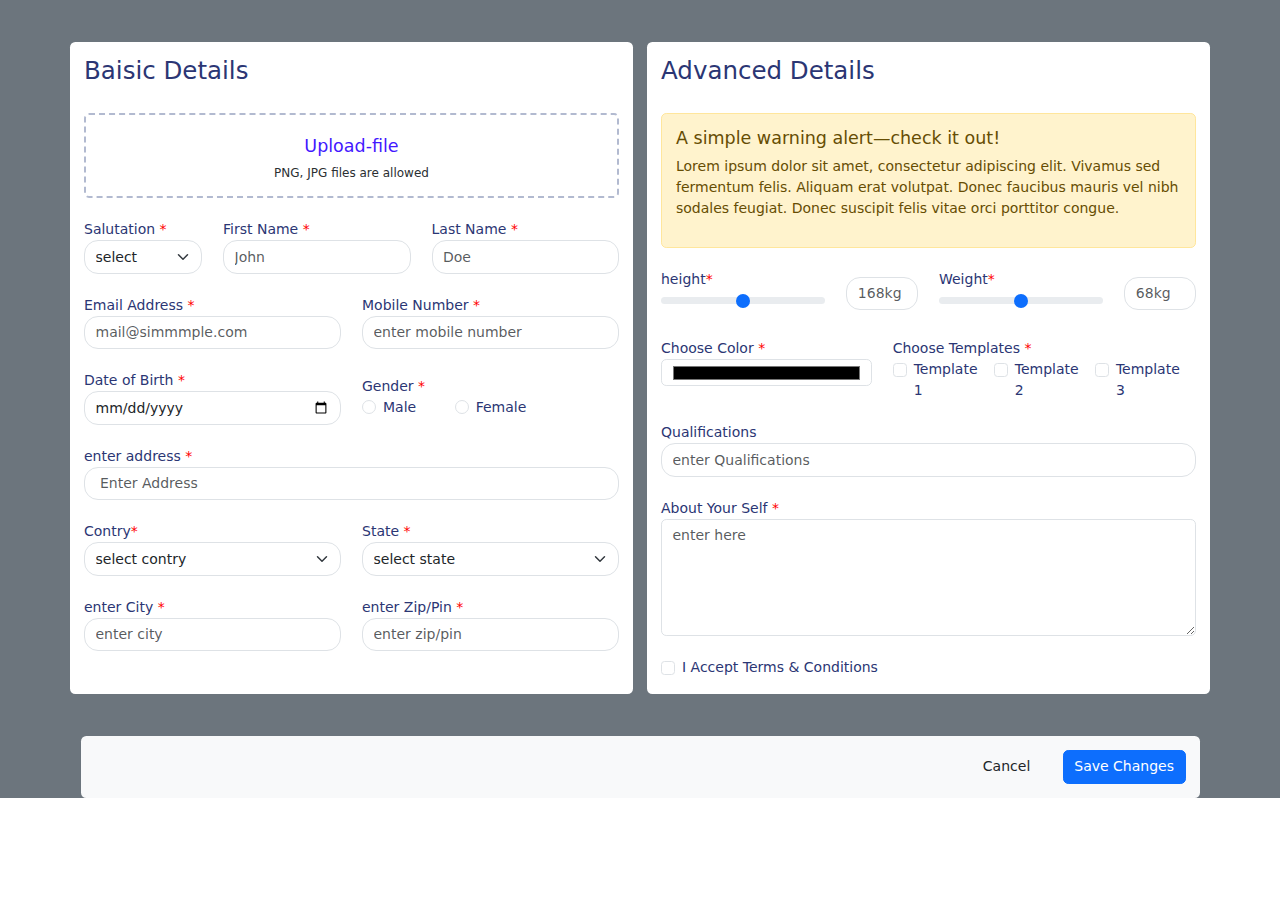
==== index.html @ d0ce9fe4 "bootstrap" ====
<!DOCTYPE html>
<html lang="en">

<head>
  <meta charset="UTF-8">
  <meta name="viewport" content="width=device-width, initial-scale=1.0">
  <link href='https://fonts.googleapis.com/css?family=Montserrat' rel='stylesheet'>
  <link rel='stylesheet' type='text/css' href='style.css'>
  <link rel='stylesheet' type='text/css' href='meadia.css'>
  <link href="https://cdn.jsdelivr.net/npm/bootstrap@5.3.3/dist/css/bootstrap.min.css" rel="stylesheet"
    integrity="sha384-QWTKZyjpPEjISv5WaRU9OFeRpok6YctnYmDr5pNlyT2bRjXh0JMhjY6hW+ALEwIH" crossorigin="anonymous">
  <link rel="stylesheet" href="https://cdnjs.cloudflare.com/ajax/libs/font-awesome/6.5.2/css/all.min.css"
    integrity="sha512-SnH5WK+bZxgPHs44uWIX+LLJAJ9/2PkPKZ5QiAj6Ta86w+fsb2TkcmfRyVX3pBnMFcV7oQPJkl9QevSCWr3W6A=="
    crossorigin="anonymous" referrerpolicy="no-referrer" />
  <title>Bootstrap</title>
</head>

<body>
  <section class="container-fluid bg-secondary">
    <div class="container">
      <div class="row breaking-form column-gap-3 ">
        <div class="col formarea d-flex flex-column row-gap-4 rounded p-3 mt-5 ">
          <h3>Baisic Details</h3>
          <label for="Upload-file" class="upload-area d-flex flex-column gap-2 p-3 text-center  ">
            <input type="file" id="Upload-file">
            <i class="fa-solid fa-upload small-text "></i>
            <h5 class="fs-5 m-0">Upload-file</h5>
            <p class="small-text text-secondary-emphasis m-0">PNG, JPG files are allowed</p>
          </label>
          <div class="row">
            <div class="col-md-3">
              <label for="inputState" class="form-item">Salutation </label>
              <select class="form-select rounded-4" aria-label="Default select example">
                <option selected>select </option>
                <option value="1">One</option>
                <option value="2">Two</option>
                <option value="3">Three</option>
              </select>
            </div>
            <div class="col-md">
              <label for="first-name" class="form-item">First Name </label>
              <input type="text" class="form-control rounded-4" placeholder="John" id="first-name">
            </div>
            <div class=" col-md">
              <label for="last-name" class="form-item">Last Name </label>
              <input type="text" class="form-control rounded-4" placeholder="Doe" id="last-name">
            </div>
          </div>
          <div class="row ">
            <div class=" col-md-6">
              <label for="e-mail" class="form-item">Email Address </label>
              <input type="text" class="form-control rounded-4" placeholder="mail@simmmple.com" id="e-mail">
            </div>
            <div class=" col-md-6">
              <label for="ph-no" class="form-item">Mobile Number </label>
              <input type="text" class="form-control rounded-4" placeholder="enter mobile number" id="ph-no">
            </div>
          </div>
          <div class="row align-items-center ">
            <div class=" col-md-6">
              <label for="e-mail" class="form-item">Date of Birth </label>
              <input type="date" class="form-control rounded-4" placeholder="select date of birth" id="e-mail">
            </div>
            <div class=" col-sm-6 ">
              <div class="row">
                <label for="ph-no" class="form-item">Gender </label>
                <div class="col-4">
                  <div class="form-check form-check-inline">
                    <input class="form-check-input" type="radio" name="gender" id="male" value="male" required>
                    <label class="form-check-label" for="male">Male</label>
                  </div>
                </div>
                <div class="col-4">
                  <div class="form-check form-check-inline">
                    <input class="form-check-input" type="radio" name="gender" id="female" value="female" required>
                    <label class="form-check-label" for="female">Female</label>
                  </div>
                </div>

              </div>
            </div>
          </div>
          <div class="row ">
            <div class=" col">
              <label for="Address" class="form-item">enter address </label>
              <input type="text" class="form-control rounded-4" placeholder=" Enter Address" id="Address">
            </div>
          </div>
          <div class="row ">
            <div class=" col-md-6">
              <label for="e-mail" class="form-item">Contry</label>
              <select class="form-select rounded-4" aria-label="Default select example">
                <option selected> select contry </option>
                <option value="1">One</option>
                <option value="2">Two</option>
                <option value="3">Three</option>
              </select>
            </div>
            <div class=" col-md-6">
              <label for="state" class="form-item"> State </label>
              <select class="form-select rounded-4" aria-label="Default select example">
                <option selected> select state </option>
                <option value="1">One</option>
                <option value="2">Two</option>
                <option value="3">Three</option>
              </select>
            </div>
          </div>
          <div class="row ">
            <div class=" col-md-6">
              <label for="e-mail" class="form-item">enter City </label>
              <input type="text" class="form-control rounded-4" placeholder="enter city" id="e-mail">
            </div>
            <div class=" col-md-6">
              <label for="ph-no" class="form-item"> enter Zip/Pin </label>
              <input type="text" class="form-control rounded-4" placeholder="enter zip/pin" id="ph-no">
            </div>
          </div>


        </div>
        <div class="col  formarea d-flex flex-column row-gap-4 rounded common-fontsize mt-5  p-3">
          <h3>Advanced Details</h3>
          <div class="alert alert-warning m-0" role="alert">
            <h5> A simple warning alert—check it out!</h5>
            <p> Lorem ipsum dolor sit amet, consectetur adipiscing elit. Vivamus sed fermentum felis. Aliquam erat
              volutpat.
              Donec faucibus mauris vel nibh sodales feugiat. Donec suscipit felis vitae orci porttitor congue.
            </p>
          </div>
          <div class="row align-items-center">
            <div class="col-sm-4">
              <label for="weight" class="form-item">height</label>
              <input type="range" class="form-range" id="weight">
            </div>
            <div class="col-sm-2">
              <input type="text" class="form-control rounded-4" placeholder="168kg" id="weight">
            </div>
            <div class="col-sm-4">
              <label for="weight" class="form-item">Weight</label>
              <input type="range" class="form-range" id="weight">
            </div>
            <div class="col-sm-2">
              <input type="text" class="form-control rounded-4" placeholder="68kg" id="weight">
            </div>
          </div>

          <div class="row">
            <div class="col-sm-5">
              <label for="color" class="form-item">Choose Color </label>
              <input type="color" class="form-control " id="color">
            </div>
            <div class="col-sm-7">
              <label for="" class="form-item">Choose Templates </label>
              <div class="row m-0 ">
                <div class="form-check form-check-inline  m-0  col">
                  <label class="form-check-label" for="inlineCheckbox1">Template 1</label>
                  <input class="form-check-input" type="checkbox" id="inlineCheckbox1" value="option1">

                </div>
                <div class="form-check form-check-inline m-0 col">
                  <input class="form-check-input" type="checkbox" id="inlineCheckbox1" value="option1">
                  <label class="form-check-label" for="inlineCheckbox1">Template 2</label>
                </div>
                <div class="form-check form-check-inline  m-0  col">
                  <input class="form-check-input" type="checkbox" id="inlineCheckbox1" value="option1">
                  <label class="form-check-label" for="inlineCheckbox1">Template 3</label>
                </div>
              </div>
            </div>
          </div>
          <div class=" col">
            <label for="ph-no" class=""> Qualifications</label>
            <input type="text" class="form-control rounded-4" placeholder="enter Qualifications" id="ph-no">
          </div>
          <div class="col ">
            <label for="ph-no" class="form-item"> About Your Self </label>
            <textarea class="form-control" rows="5" placeholder="enter here" aria-label="With textarea"></textarea>
          </div>
          <div class="form-check form-check-inline col">
            <input class="form-check-input" type="checkbox" id="inlineCheckbox1" value="option1">
            <label class="form-check-label" for="inlineCheckbox1">I Accept Terms & Conditions</label>
          </div>
        </div>

      </div>
      <div class="col bg-light mt-5 d-flex p-3 rounded gap-4 flex-row-reverse ">
        <button type="button" class="btn btn-primary btn-md">Save Changes</button>
        <button type="button" class="btn  btn-md">Cancel</button>

      </div>
    </div>
  </section>
</body>

</html>
---- style.css ----
:root {
    --gray: #E9EDF2;
    --white: #ffffff;
    --primary-text: #2B3674;
    --border: #B2BAD0;
    --blue: #4318FF;


}
*{
    font-size: 14px;
}
.small-text{
    font-size: 12px;

}
#Upload-file {
    display: none;
}

.formarea {
    background-color: var(--white);
    color: var(--primary-text)
}

.upload-area {
    border: 2px dashed var(--border);
    width: 100%;
    color: var(--blue);
    border-radius: 5px;
}

.formarea i {
    font-size: 24px;
}

label.form-item::after {
    content: "*";
    color: red;

}
/***** start media *******/
@media(max-width:992px) {
        .breaking-form{
        flex-direction: column;
    }
    

}
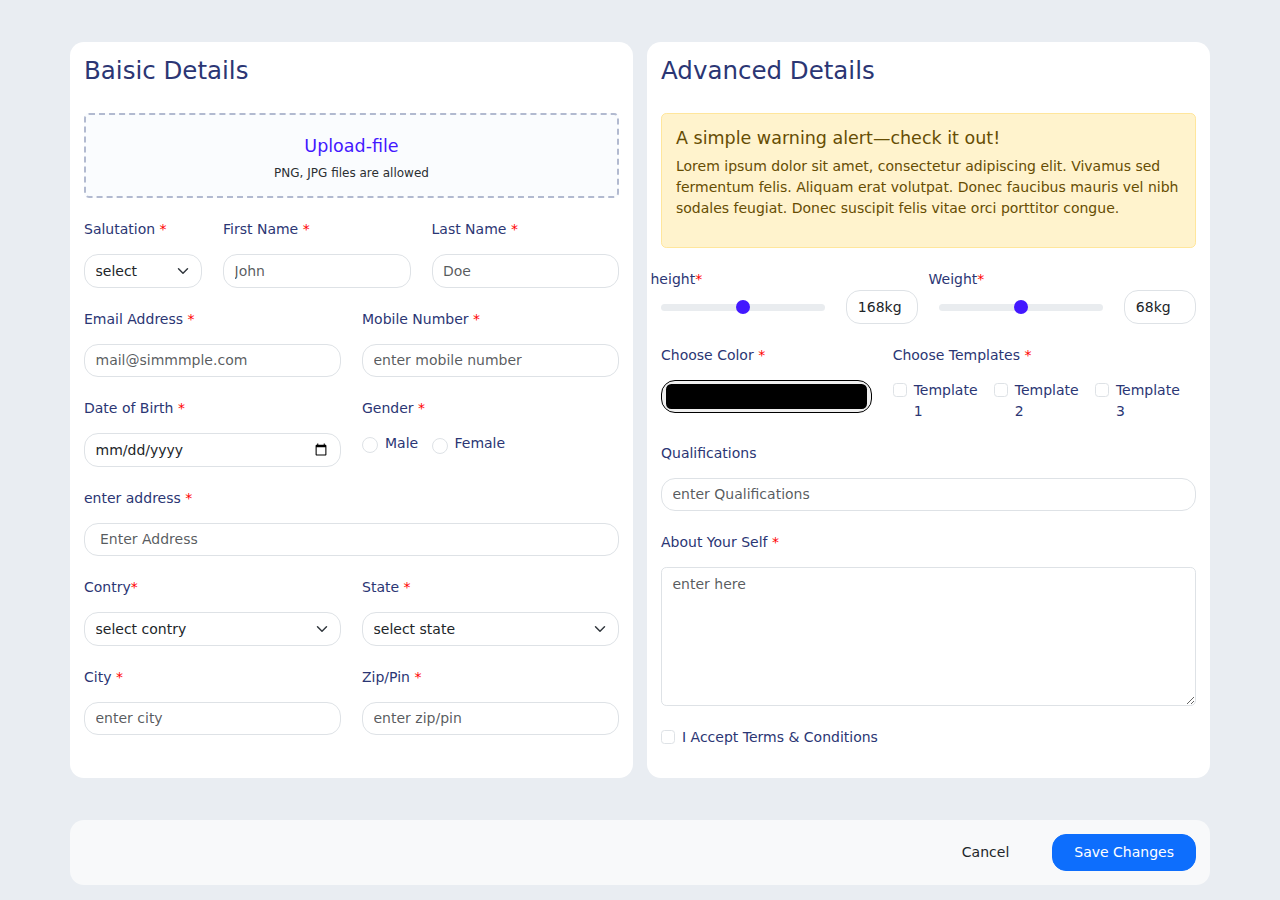
==== commit ab79a6b9: "compleate bootstrap" ====
--- a/index.html
+++ b/index.html
@@ -14,23 +14,22 @@
     crossorigin="anonymous" referrerpolicy="no-referrer" />
   <title>Bootstrap</title>
 </head>
-
 <body>
-  <section class="container-fluid bg-secondary">
+  <section class="container-fluid main-bg">
     <div class="container">
       <div class="row breaking-form column-gap-3 ">
-        <div class="col formarea d-flex flex-column row-gap-4 rounded p-3 mt-5 ">
+        <div class="col formarea d-flex flex-column row-gap-4 rounded-4 p-3 mt-5 ">
           <h3>Baisic Details</h3>
           <label for="Upload-file" class="upload-area d-flex flex-column gap-2 p-3 text-center  ">
-            <input type="file" id="Upload-file">
+            <input class="shadow-none" type="file" id="Upload-file">
             <i class="fa-solid fa-upload small-text "></i>
             <h5 class="fs-5 m-0">Upload-file</h5>
             <p class="small-text text-secondary-emphasis m-0">PNG, JPG files are allowed</p>
           </label>
-          <div class="row">
-            <div class="col-md-3">
+          <div class="row row-collaps">
+            <div class=" col-md-3">
               <label for="inputState" class="form-item">Salutation </label>
-              <select class="form-select rounded-4" aria-label="Default select example">
+              <select class="form-select border-clr rounded-4 shadow-none" aria-label="Default select example">
                 <option selected>select </option>
                 <option value="1">One</option>
                 <option value="2">Two</option>
@@ -39,57 +38,52 @@
             </div>
             <div class="col-md">
               <label for="first-name" class="form-item">First Name </label>
-              <input type="text" class="form-control rounded-4" placeholder="John" id="first-name">
+              <input type="text" class="form-control border-clr  rounded-4 shadow-none" placeholder="John" id="first-name">
             </div>
             <div class=" col-md">
               <label for="last-name" class="form-item">Last Name </label>
-              <input type="text" class="form-control rounded-4" placeholder="Doe" id="last-name">
+              <input type="text" class="form-control rounded-4 shadow-none" placeholder="Doe" id="last-name">
             </div>
           </div>
-          <div class="row ">
+          <div class="row row-collaps">
             <div class=" col-md-6">
               <label for="e-mail" class="form-item">Email Address </label>
-              <input type="text" class="form-control rounded-4" placeholder="mail@simmmple.com" id="e-mail">
+              <input type="text" class="form-control rounded-4 shadow-none" placeholder="mail@simmmple.com" id="e-mail">
             </div>
             <div class=" col-md-6">
               <label for="ph-no" class="form-item">Mobile Number </label>
-              <input type="text" class="form-control rounded-4" placeholder="enter mobile number" id="ph-no">
+              <input type="text" class="form-control rounded-4 shadow-none" placeholder="enter mobile number" id="ph-no">
             </div>
           </div>
-          <div class="row align-items-center ">
-            <div class=" col-md-6">
-              <label for="e-mail" class="form-item">Date of Birth </label>
-              <input type="date" class="form-control rounded-4" placeholder="select date of birth" id="e-mail">
+          <div class="row  gender-collaps">
+            <div class=" col-6 date-full-width">
+              <label for="e-mail" class="form-item ">Date of Birth </label>
+              <input type="date" class="form-control rounded-4 shadow-none" placeholder="select date of birth" id="e-mail">
             </div>
-            <div class=" col-sm-6 ">
-              <div class="row">
-                <label for="ph-no" class="form-item">Gender </label>
-                <div class="col-4">
-                  <div class="form-check form-check-inline">
-                    <input class="form-check-input" type="radio" name="gender" id="male" value="male" required>
-                    <label class="form-check-label" for="male">Male</label>
-                  </div>
+            <div class=" col-6 ">
+              <label for="ph-no" class="form-item pb-3">Gender </label>
+            <div class="row  align-items-center ">
+                  <div class=" col-3 gap-2 half-width d-flex text-center  ">
+                    <input class="form-check-input p-2 shadow-none" type="radio"  name="gender" id="male" value="male" required>
+                    <label class="form-check-label p-0" for="male">Male</label>
                 </div>
-                <div class="col-4">
-                  <div class="form-check form-check-inline">
-                    <input class="form-check-input" type="radio" name="gender" id="female" value="female" required>
-                    <label class="form-check-label" for="female">Female</label>
-                  </div>
-                </div>
-
+                <div class=" col-4 half-width gap-2 d-flex align-items-center ">
+                  <input class="form-check-input p-2 shadow-none" type="radio"  name="gender" id="male" value="male" required>
+                  <label class="form-check-label p-0" for="male">Female</label>
+              </div>
               </div>
             </div>
           </div>
           <div class="row ">
             <div class=" col">
               <label for="Address" class="form-item">enter address </label>
-              <input type="text" class="form-control rounded-4" placeholder=" Enter Address" id="Address">
+              <input type="text" class="form-control shadow-none rounded-4" placeholder=" Enter Address" id="Address">
             </div>
           </div>
-          <div class="row ">
+          <div class="row row-collaps">
             <div class=" col-md-6">
               <label for="e-mail" class="form-item">Contry</label>
-              <select class="form-select rounded-4" aria-label="Default select example">
+              <select class="form-select rounded-4 shadow-none" aria-label="Default select example">
                 <option selected> select contry </option>
                 <option value="1">One</option>
                 <option value="2">Two</option>
@@ -98,7 +92,7 @@
             </div>
             <div class=" col-md-6">
               <label for="state" class="form-item"> State </label>
-              <select class="form-select rounded-4" aria-label="Default select example">
+              <select class="form-select rounded-4 shadow-none" aria-label="Default select example">
                 <option selected> select state </option>
                 <option value="1">One</option>
                 <option value="2">Two</option>
@@ -106,20 +100,20 @@
               </select>
             </div>
           </div>
-          <div class="row ">
+          <div class="row row-collaps ">
             <div class=" col-md-6">
-              <label for="e-mail" class="form-item">enter City </label>
-              <input type="text" class="form-control rounded-4" placeholder="enter city" id="e-mail">
+              <label for="e-mail" class="form-item">City </label>
+              <input type="text" class="form-control rounded-4 shadow-none" placeholder="enter city" id="e-mail">
             </div>
             <div class=" col-md-6">
-              <label for="ph-no" class="form-item"> enter Zip/Pin </label>
-              <input type="text" class="form-control rounded-4" placeholder="enter zip/pin" id="ph-no">
+              <label for="ph-no" class="form-item">Zip/Pin </label>
+              <input type="text" class="form-control rounded-4 shadow-none" placeholder="enter zip/pin" id="ph-no">
             </div>
           </div>
 
 
         </div>
-        <div class="col  formarea d-flex flex-column row-gap-4 rounded common-fontsize mt-5  p-3">
+        <div class="col  formarea d-flex flex-column row-gap-4 rounded-4 common-fontsize mt-5  p-3">
           <h3>Advanced Details</h3>
           <div class="alert alert-warning m-0" role="alert">
             <h5> A simple warning alert—check it out!</h5>
@@ -129,67 +123,73 @@
             </p>
           </div>
           <div class="row align-items-center">
-            <div class="col-sm-4">
-              <label for="weight" class="form-item">height</label>
-              <input type="range" class="form-range" id="weight">
-            </div>
-            <div class="col-sm-2">
-              <input type="text" class="form-control rounded-4" placeholder="168kg" id="weight">
+            <div class="col-6">
+            <div class="row align-items-center">
+              <label for="weight" class="form-item p-0">height</label>
+            <div class="col-sm-8 d-flex align-items-center">
+              <input type="range" class="form-range shadow-none" id="weight">
             </div>
             <div class="col-sm-4">
-              <label for="weight" class="form-item">Weight</label>
-              <input type="range" class="form-range" id="weight">
-            </div>
-            <div class="col-sm-2">
-              <input type="text" class="form-control rounded-4" placeholder="68kg" id="weight">
+              <input type="text" class="form-control rounded-4 shadow-none" value="168kg" id="weight">
             </div>
           </div>
+        </div>
+        <div class="col-6">
+          <div class="row align-items-center ">
+            <label for="weight" class="form-item shadow-none p-0">Weight</label>
+            <div class="col-sm-8 d-flex align-items-center">
+              <input type="range" class="form-range shadow-none" id="weight">
+            </div>
+            <div class="col-sm-4">
+              <input type="text" class="form-control rounded-4 shadow-none" value="68kg" id="weight">
+            </div>
+          </div>
+        </div>
+          </div>
 
-          <div class="row">
-            <div class="col-sm-5">
+          <div class="row row-collaps">
+            <div class="col-sm-5 color-full-width">
               <label for="color" class="form-item">Choose Color </label>
-              <input type="color" class="form-control " id="color">
+              <input type="color" class="form-control-color  p-1 rounded-4 shadow-none " id="color">
             </div>
-            <div class="col-sm-7">
+            <div class="col-7 color-full-width ">
               <label for="" class="form-item">Choose Templates </label>
-              <div class="row m-0 ">
-                <div class="form-check form-check-inline  m-0  col">
-                  <label class="form-check-label" for="inlineCheckbox1">Template 1</label>
-                  <input class="form-check-input" type="checkbox" id="inlineCheckbox1" value="option1">
-
+              <div class="row m-0  align-items-center">
+                <div class="form-check form-check-inline m-0 col">
+                  <input class="form-check-input shadow-none p-1 " type="checkbox" id="inlineCheckbox1" value="option1">
+                  <label class="form-check-label pb-0" for="inlineCheckbox1">Template 1</label>
                 </div>
                 <div class="form-check form-check-inline m-0 col">
-                  <input class="form-check-input" type="checkbox" id="inlineCheckbox1" value="option1">
-                  <label class="form-check-label" for="inlineCheckbox1">Template 2</label>
+                  <input class="form-check-input shadow-none p-1 " type="checkbox" id="inlineCheckbox1" value="option1">
+                  <label class="form-check-label pb-0" for="inlineCheckbox1">Template 2</label>
                 </div>
-                <div class="form-check form-check-inline  m-0  col">
-                  <input class="form-check-input" type="checkbox" id="inlineCheckbox1" value="option1">
-                  <label class="form-check-label" for="inlineCheckbox1">Template 3</label>
+                <div class="form-check form-check-inline m-0 col">
+                  <input class="form-check-input shadow-none p-1 " type="checkbox" id="inlineCheckbox1" value="option1">
+                  <label class="form-check-label pb-0" for="inlineCheckbox1">Template 3</label>
                 </div>
               </div>
             </div>
           </div>
           <div class=" col">
             <label for="ph-no" class=""> Qualifications</label>
-            <input type="text" class="form-control rounded-4" placeholder="enter Qualifications" id="ph-no">
+            <input type="text" class="form-control rounded-4 shadow-none" placeholder="enter Qualifications" id="ph-no">
           </div>
           <div class="col ">
             <label for="ph-no" class="form-item"> About Your Self </label>
-            <textarea class="form-control" rows="5" placeholder="enter here" aria-label="With textarea"></textarea>
+            <textarea class="form-control shadow-none" rows="6" placeholder="enter here" aria-label="With textarea"></textarea>
           </div>
           <div class="form-check form-check-inline col">
-            <input class="form-check-input" type="checkbox" id="inlineCheckbox1" value="option1">
-            <label class="form-check-label" for="inlineCheckbox1">I Accept Terms & Conditions</label>
-          </div>
+            <input class="form-check-input shadow-none p-0" type="checkbox" id="inlineCheckbox1" value="option1">
+            <label class="form-check-label " for="inlineCheckbox1">I Accept Terms & Conditions</label>
+          </div>             
+
         </div>
-
+         <div class="  bg-light mt-5 d-flex p-3 rounded-4 gap-4 flex-row-reverse ">
+        <button type="button" class="btn btn-primary  px-4 py-2 rounded-4 btn-md">Save Changes</button>
+        <button type="button" class="btn  btn-md  px-4 py-2 rounded-4">Cancel</button>
       </div>
-      <div class="col bg-light mt-5 d-flex p-3 rounded gap-4 flex-row-reverse ">
-        <button type="button" class="btn btn-primary btn-md">Save Changes</button>
-        <button type="button" class="btn  btn-md">Cancel</button>
-
+      
       </div>
-    </div>
   </section>
 </body>
 
--- a/style.css
+++ b/style.css
@@ -3,17 +3,53 @@
     --white: #ffffff;
     --primary-text: #2B3674;
     --border: #B2BAD0;
-    --blue: #4318FF;
+    --prm-clr: #4318FF;
+}
 
-
-}
-*{
+* {
     font-size: 14px;
 }
-.small-text{
+
+body {
+    background-color: var(--gray) !important;
+}
+
+.small-text {
     font-size: 12px;
 
 }
+
+input[type=range]::-webkit-slider-thumb {
+    -webkit-appearance: none;
+    appearance: none;
+    background: var(--prm-clr);
+    cursor: pointer;
+}
+
+label {
+    padding-bottom: 1rem !important;
+}
+
+.form-control-color {
+    width: 100% !important;
+}
+
+.main-bg {
+    background-color: var(--gray);
+}
+
+input:focus {
+    border-color: var(--prm-clr) !important;
+}
+
+select:focus {
+    border-color: var(--prm-clr) !important;
+}
+
+textarea:focus {
+    border-color: var(--prm-clr) !important;
+}
+
 #Upload-file {
     display: none;
 }
@@ -23,11 +59,19 @@
     color: var(--primary-text)
 }
 
+.radio-clr {
+    border-color: var(--prm-clr) !important;
+    color: var(--prm-clr) !important;
+}
+
+
 .upload-area {
     border: 2px dashed var(--border);
     width: 100%;
-    color: var(--blue);
+    color: var(--prm-clr);
     border-radius: 5px;
+    background-color: #FAFCFE;
+
 }
 
 .formarea i {
@@ -39,11 +83,48 @@
     color: red;
 
 }
+
 /***** start media *******/
 @media(max-width:992px) {
-        .breaking-form{
+    .breaking-form {
         flex-direction: column;
     }
-    
+}
 
+@media(max-width:767px) {
+    .row-collaps {
+        display: flex !important;
+        flex-direction: column !important;
+        gap: 1.5rem !important;
+    }
+
+    .color-full-width {
+        width: 100% !important;
+
+    }
+}
+
+@media(max-width:500px) {
+    .formarea {
+        padding: 1.5rem !important;
+    }
+
+    .gender-collaps {
+        display: flex !important;
+        flex-direction: column !important;
+        gap: 1.5rem !important;
+    }
+
+    .date-full-width {
+        width: 100% !important;
+    }
+
+    .half-width {
+        width: 50% !important;
+    }
+
+    .container,
+    .container-fluid {
+        padding: 0px !important;
+    }
 }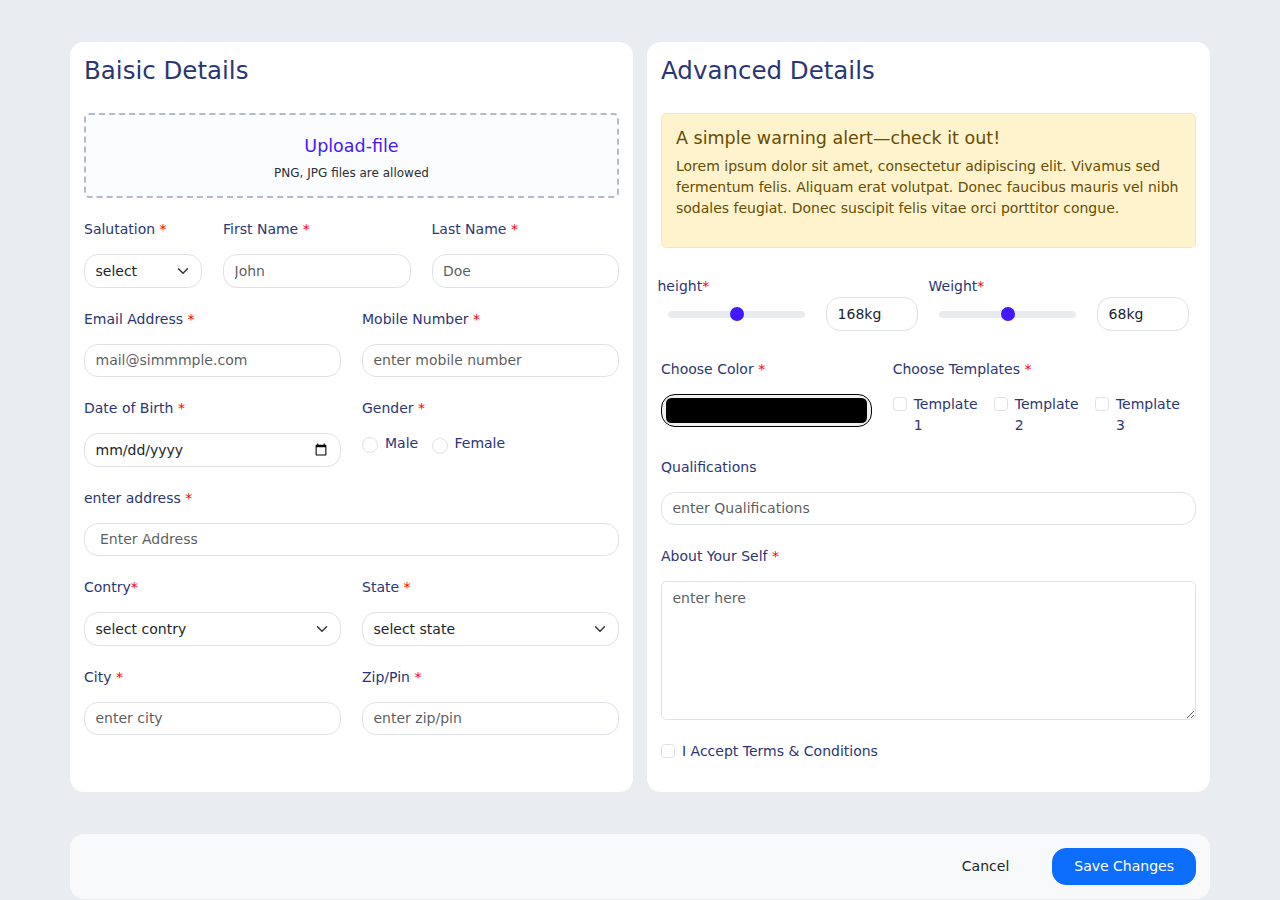
==== commit ff43da65: "compleate bootstrap" ====
--- a/index.html
+++ b/index.html
@@ -56,7 +56,7 @@
             </div>
           </div>
           <div class="row  gender-collaps">
-            <div class=" col-6 date-full-width">
+            <div class=" col-6 full-width">
               <label for="e-mail" class="form-item ">Date of Birth </label>
               <input type="date" class="form-control rounded-4 shadow-none" placeholder="select date of birth" id="e-mail">
             </div>
@@ -122,25 +122,25 @@
               Donec faucibus mauris vel nibh sodales feugiat. Donec suscipit felis vitae orci porttitor congue.
             </p>
           </div>
-          <div class="row align-items-center">
-            <div class="col-6">
+          <div class="row  gender-collaps p-2">
+            <div class="col-6 full-width">
             <div class="row align-items-center">
               <label for="weight" class="form-item p-0">height</label>
-            <div class="col-sm-8 d-flex align-items-center">
+            <div class="col-7 d-flex  align-items-center">
               <input type="range" class="form-range shadow-none" id="weight">
             </div>
-            <div class="col-sm-4">
+            <div class="col-5">
               <input type="text" class="form-control rounded-4 shadow-none" value="168kg" id="weight">
             </div>
           </div>
         </div>
-        <div class="col-6">
+        <div class="col-6 full-width">
           <div class="row align-items-center ">
             <label for="weight" class="form-item shadow-none p-0">Weight</label>
-            <div class="col-sm-8 d-flex align-items-center">
+            <div class="col-7 d-flex align-items-center">
               <input type="range" class="form-range shadow-none" id="weight">
             </div>
-            <div class="col-sm-4">
+            <div class="col-5">
               <input type="text" class="form-control rounded-4 shadow-none" value="68kg" id="weight">
             </div>
           </div>
--- a/style.css
+++ b/style.css
@@ -105,8 +105,8 @@
 }
 
 @media(max-width:500px) {
-    .formarea {
-        padding: 1.5rem !important;
+    .breaking-form{
+        padding-left: .75rem !important;
     }
 
     .gender-collaps {
@@ -115,7 +115,7 @@
         gap: 1.5rem !important;
     }
 
-    .date-full-width {
+    .full-width {
         width: 100% !important;
     }
 
@@ -123,8 +123,7 @@
         width: 50% !important;
     }
 
-    .container,
-    .container-fluid {
+    .container,.container-fluid {
         padding: 0px !important;
     }
 }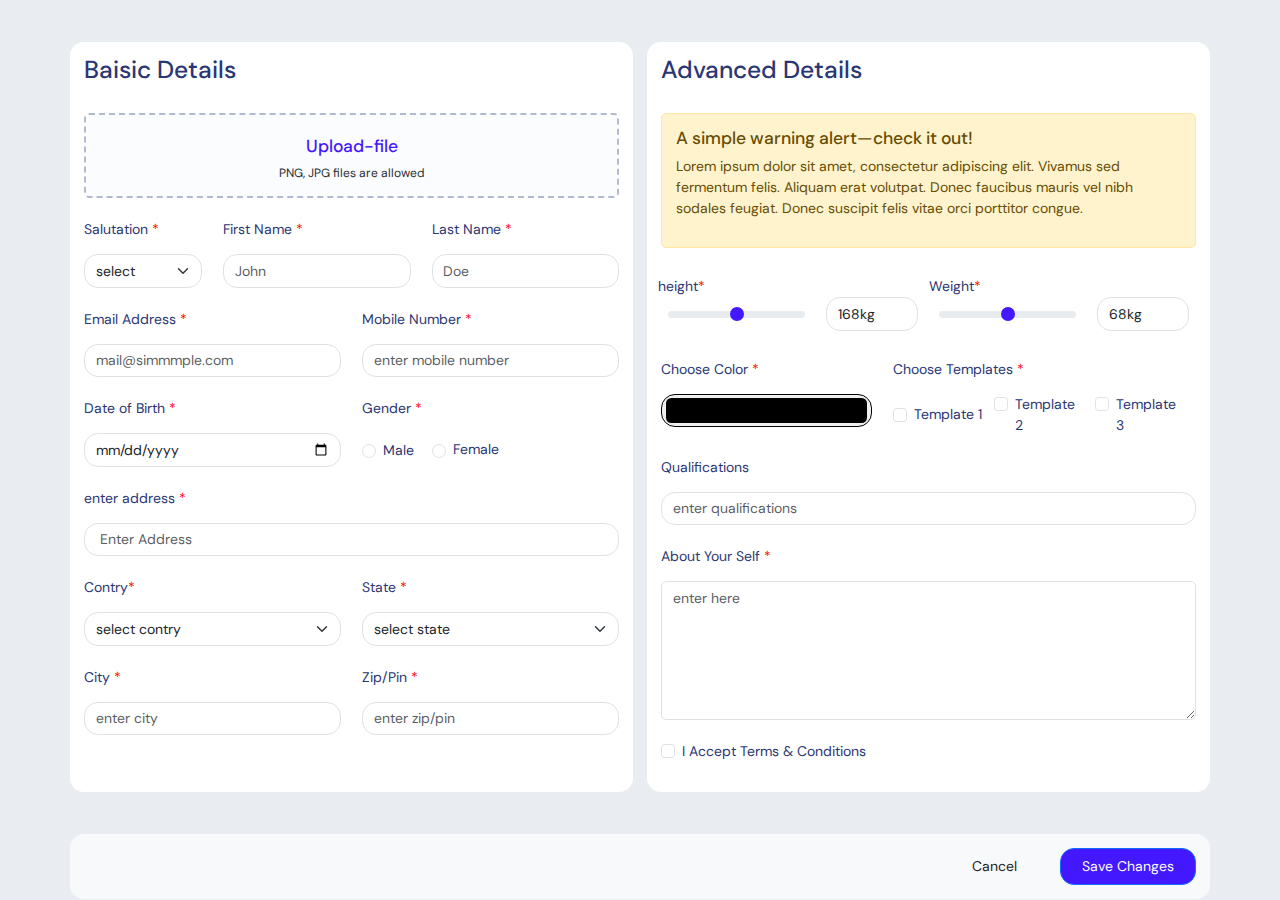
==== commit 7f09438b: "compleate bootstrap" ====
--- a/index.html
+++ b/index.html
@@ -6,12 +6,14 @@
   <meta name="viewport" content="width=device-width, initial-scale=1.0">
   <link href='https://fonts.googleapis.com/css?family=Montserrat' rel='stylesheet'>
   <link rel='stylesheet' type='text/css' href='style.css'>
-  <link rel='stylesheet' type='text/css' href='meadia.css'>
   <link href="https://cdn.jsdelivr.net/npm/bootstrap@5.3.3/dist/css/bootstrap.min.css" rel="stylesheet"
     integrity="sha384-QWTKZyjpPEjISv5WaRU9OFeRpok6YctnYmDr5pNlyT2bRjXh0JMhjY6hW+ALEwIH" crossorigin="anonymous">
   <link rel="stylesheet" href="https://cdnjs.cloudflare.com/ajax/libs/font-awesome/6.5.2/css/all.min.css"
     integrity="sha512-SnH5WK+bZxgPHs44uWIX+LLJAJ9/2PkPKZ5QiAj6Ta86w+fsb2TkcmfRyVX3pBnMFcV7oQPJkl9QevSCWr3W6A=="
     crossorigin="anonymous" referrerpolicy="no-referrer" />
+    <link rel="preconnect" href="https://fonts.googleapis.com">
+<link rel="preconnect" href="https://fonts.gstatic.com" crossorigin>
+<link href="https://fonts.googleapis.com/css2?family=DM+Sans:ital,opsz,wght@0,9..40,100..1000;1,9..40,100..1000&display=swap" rel="stylesheet">
   <title>Bootstrap</title>
 </head>
 <body>
@@ -61,14 +63,14 @@
               <input type="date" class="form-control rounded-4 shadow-none" placeholder="select date of birth" id="e-mail">
             </div>
             <div class=" col-6 ">
-              <label for="ph-no" class="form-item pb-3">Gender </label>
-            <div class="row  align-items-center ">
-                  <div class=" col-3 gap-2 half-width d-flex text-center  ">
-                    <input class="form-check-input p-2 shadow-none" type="radio"  name="gender" id="male" value="male" required>
+              <label for="ph-no" class="form-item ">Gender </label>
+            <div class="row  align-items-center pt-1 ">
+                  <div class=" col-3 gap-2 half-width mt-1 d-flex text-center  ">
+                    <input class="form-check-input shadow-none" type="radio"  name="gender" id="male" value="male" required>
                     <label class="form-check-label p-0" for="male">Male</label>
                 </div>
                 <div class=" col-4 half-width gap-2 d-flex align-items-center ">
-                  <input class="form-check-input p-2 shadow-none" type="radio"  name="gender" id="male" value="male" required>
+                  <input class="form-check-input shadow-none" type="radio"  name="gender" id="male" value="male" required>
                   <label class="form-check-label p-0" for="male">Female</label>
               </div>
               </div>
@@ -123,7 +125,7 @@
             </p>
           </div>
           <div class="row  gender-collaps p-2">
-            <div class="col-6 full-width">
+            <div class="col-6">
             <div class="row align-items-center">
               <label for="weight" class="form-item p-0">height</label>
             <div class="col-7 d-flex  align-items-center">
@@ -134,7 +136,7 @@
             </div>
           </div>
         </div>
-        <div class="col-6 full-width">
+        <div class="col-6">
           <div class="row align-items-center ">
             <label for="weight" class="form-item shadow-none p-0">Weight</label>
             <div class="col-7 d-flex align-items-center">
@@ -172,7 +174,7 @@
           </div>
           <div class=" col">
             <label for="ph-no" class=""> Qualifications</label>
-            <input type="text" class="form-control rounded-4 shadow-none" placeholder="enter Qualifications" id="ph-no">
+            <input type="text" class="form-control rounded-4 shadow-none" placeholder="enter qualifications" id="ph-no">
           </div>
           <div class="col ">
             <label for="ph-no" class="form-item"> About Your Self </label>
--- a/style.css
+++ b/style.css
@@ -1,3 +1,4 @@
+
 :root {
     --gray: #E9EDF2;
     --white: #ffffff;
@@ -8,6 +9,8 @@
 
 * {
     font-size: 14px;
+    font-family: 'DM Sans', sans-serif;
+
 }
 
 body {
@@ -64,7 +67,6 @@
     color: var(--prm-clr) !important;
 }
 
-
 .upload-area {
     border: 2px dashed var(--border);
     width: 100%;
@@ -82,6 +84,19 @@
     content: "*";
     color: red;
 
+}
+
+input[type=checkbox]:checked {
+    background-color: var(--prm-clr) !important;
+}
+
+input[type=radio]:checked {
+    background-color: var(--prm-clr) !important;
+    border: var(--prm-clr);
+}
+
+.btn-primary {
+    background-color: var(--prm-clr) !important;
 }
 
 /***** start media *******/
@@ -105,7 +120,7 @@
 }
 
 @media(max-width:500px) {
-    .breaking-form{
+    .breaking-form {
         padding-left: .75rem !important;
     }
 
@@ -123,7 +138,8 @@
         width: 50% !important;
     }
 
-    .container,.container-fluid {
+    .container,
+    .container-fluid {
         padding: 0px !important;
     }
 }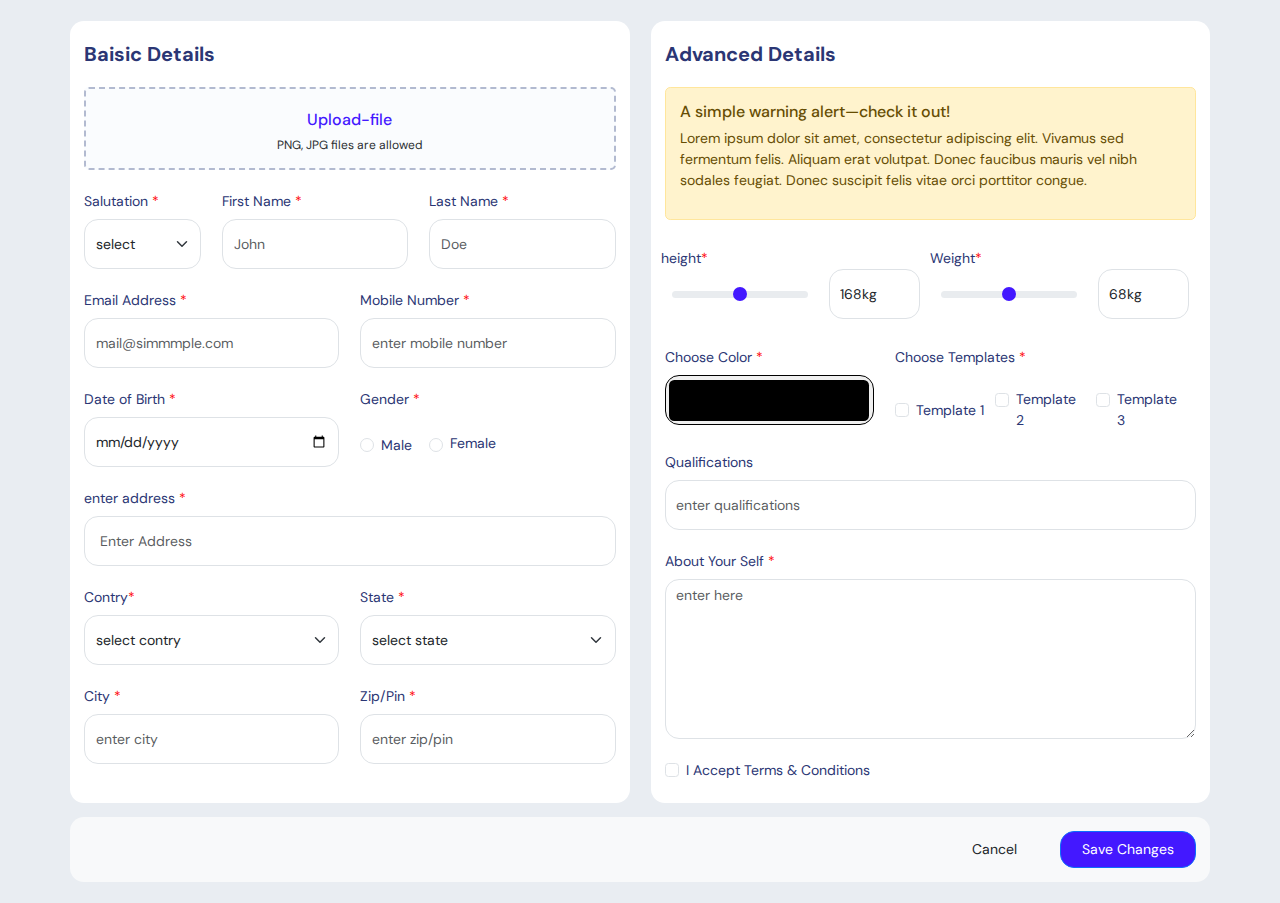
==== commit dd5da3e5: "compleate bootstrap" ====
--- a/index.html
+++ b/index.html
@@ -19,13 +19,13 @@
 <body>
   <section class="container-fluid main-bg">
     <div class="container">
-      <div class="row breaking-form column-gap-3 ">
-        <div class="col formarea d-flex flex-column row-gap-4 rounded-4 p-3 mt-5 ">
-          <h3>Baisic Details</h3>
+      <div class="row breaking-form column-gap-4 my-4">
+        <div class="col formarea d-flex flex-column row-gap-4 rounded-4 p-3 ">
+          <h3 class="mb-0 mt-2">Baisic Details</h3>
           <label for="Upload-file" class="upload-area d-flex flex-column gap-2 p-3 text-center  ">
             <input class="shadow-none" type="file" id="Upload-file">
-            <i class="fa-solid fa-upload small-text "></i>
-            <h5 class="fs-5 m-0">Upload-file</h5>
+            <i class="fa-solid fa-upload "></i>
+            <h5 class="m-0">Upload-file</h5>
             <p class="small-text text-secondary-emphasis m-0">PNG, JPG files are allowed</p>
           </label>
           <div class="row row-collaps">
@@ -64,14 +64,14 @@
             </div>
             <div class=" col-6 ">
               <label for="ph-no" class="form-item ">Gender </label>
-            <div class="row  align-items-center pt-1 ">
+            <div class="row  align-items-center pt-3 ">
                   <div class=" col-3 gap-2 half-width mt-1 d-flex text-center  ">
-                    <input class="form-check-input shadow-none" type="radio"  name="gender" id="male" value="male" required>
+                    <input class="form-check-input shadow-none " type="radio"  name="gender" id="male" value="male" required>
                     <label class="form-check-label p-0" for="male">Male</label>
                 </div>
                 <div class=" col-4 half-width gap-2 d-flex align-items-center ">
-                  <input class="form-check-input shadow-none" type="radio"  name="gender" id="male" value="male" required>
-                  <label class="form-check-label p-0" for="male">Female</label>
+                  <input class="form-check-input shadow-none " type="radio"  name="gender" id="female" value="male" required>
+                  <label class="form-check-label p-0" for="female">Female</label>
               </div>
               </div>
             </div>
@@ -115,8 +115,8 @@
 
 
         </div>
-        <div class="col  formarea d-flex flex-column row-gap-4 rounded-4 common-fontsize mt-5  p-3">
-          <h3>Advanced Details</h3>
+        <div class="col  formarea d-flex flex-column row-gap-4 rounded-4 common-fontsize p-3">
+          <h3 class="mb-0 mt-2">Advanced Details</h3>
           <div class="alert alert-warning m-0" role="alert">
             <h5> A simple warning alert—check it out!</h5>
             <p> Lorem ipsum dolor sit amet, consectetur adipiscing elit. Vivamus sed fermentum felis. Aliquam erat
@@ -125,18 +125,18 @@
             </p>
           </div>
           <div class="row  gender-collaps p-2">
-            <div class="col-6">
+            <div class="col-6 full-width">
             <div class="row align-items-center">
               <label for="weight" class="form-item p-0">height</label>
             <div class="col-7 d-flex  align-items-center">
               <input type="range" class="form-range shadow-none" id="weight">
             </div>
             <div class="col-5">
-              <input type="text" class="form-control rounded-4 shadow-none" value="168kg" id="weight">
+              <input type="text"  class="form-control rounded-4 shadow-none" value="168kg" id="weight">
             </div>
           </div>
         </div>
-        <div class="col-6">
+        <div class="col-6 full-width">
           <div class="row align-items-center ">
             <label for="weight" class="form-item shadow-none p-0">Weight</label>
             <div class="col-7 d-flex align-items-center">
@@ -156,21 +156,21 @@
             </div>
             <div class="col-7 color-full-width ">
               <label for="" class="form-item">Choose Templates </label>
-              <div class="row m-0  align-items-center">
+              <div class="row m-0  align-items-center pt-3">
                 <div class="form-check form-check-inline m-0 col">
-                  <input class="form-check-input shadow-none p-1 " type="checkbox" id="inlineCheckbox1" value="option1">
-                  <label class="form-check-label pb-0" for="inlineCheckbox1">Template 1</label>
+                  <input class="form-check-input shadow-none p-1  " type="checkbox" id="Template-1" value="option1">
+                  <label class="form-check-label pb-0" for="Template-1">Template 1</label>
                 </div>
                 <div class="form-check form-check-inline m-0 col">
-                  <input class="form-check-input shadow-none p-1 " type="checkbox" id="inlineCheckbox1" value="option1">
-                  <label class="form-check-label pb-0" for="inlineCheckbox1">Template 2</label>
+                  <input class="form-check-input shadow-none p-1 " type="checkbox" id="Template-2" value="option1">
+                  <label class="form-check-label pb-0" for="Template-2">Template 2</label>
                 </div>
                 <div class="form-check form-check-inline m-0 col">
-                  <input class="form-check-input shadow-none p-1 " type="checkbox" id="inlineCheckbox1" value="option1">
-                  <label class="form-check-label pb-0" for="inlineCheckbox1">Template 3</label>
+                  <input class="form-check-input shadow-none p-1 " type="checkbox" id="Template-3" value="option1">
+                  <label class="form-check-label pb-0" for="Template-3">Template 3</label>
                 </div>
               </div>
-            </div>
+            </div> 
           </div>
           <div class=" col">
             <label for="ph-no" class=""> Qualifications</label>
@@ -178,7 +178,7 @@
           </div>
           <div class="col ">
             <label for="ph-no" class="form-item"> About Your Self </label>
-            <textarea class="form-control shadow-none" rows="6" placeholder="enter here" aria-label="With textarea"></textarea>
+            <textarea class="form-control shadow-none rounded-4" rows="7" placeholder="enter here" aria-label="With textarea"></textarea>
           </div>
           <div class="form-check form-check-inline col">
             <input class="form-check-input shadow-none p-0" type="checkbox" id="inlineCheckbox1" value="option1">
@@ -186,9 +186,9 @@
           </div>             
 
         </div>
-         <div class="  bg-light mt-5 d-flex p-3 rounded-4 gap-4 flex-row-reverse ">
+         <div class="bg-light bottom d-flex p-3 rounded-4 gap-4 flex-row-reverse ">
         <button type="button" class="btn btn-primary  px-4 py-2 rounded-4 btn-md">Save Changes</button>
-        <button type="button" class="btn  btn-md  px-4 py-2 rounded-4">Cancel</button>
+        <button type="button" class="btn btn-md  px-4 py-2 rounded-4">Cancel</button>
       </div>
       
       </div>
--- a/style.css
+++ b/style.css
@@ -8,7 +8,7 @@
 }
 
 * {
-    font-size: 14px;
+    font-size: 14px!important;
     font-family: 'DM Sans', sans-serif;
 
 }
@@ -16,10 +16,19 @@
 body {
     background-color: var(--gray) !important;
 }
+h5{
+font-size: 16px!important;
+}
+h3{
+    font-size: 20px!important;
+    font-weight: 700 !important;
 
+}
 .small-text {
-    font-size: 12px;
-
+    font-size: 12px!important;
+}
+i{
+    font-size:24px !important;
 }
 
 input[type=range]::-webkit-slider-thumb {
@@ -30,7 +39,7 @@
 }
 
 label {
-    padding-bottom: 1rem !important;
+    padding-bottom: .5rem !important;
 }
 
 .form-control-color {
@@ -44,11 +53,24 @@
 input:focus {
     border-color: var(--prm-clr) !important;
 }
+input{
+    font-size: 14px !important;
+    height: 50px !important;
+}
+input[type=checkbox],input[type=radio]{
+    height: 1rem !important;
 
+}
+select{
+    font-size: 14px !important;
+    height: 50px !important;
+}
 select:focus {
     border-color: var(--prm-clr) !important;
 }
-
+.weight{
+    font-weight: 700px !important;
+}
 textarea:focus {
     border-color: var(--prm-clr) !important;
 }
@@ -98,11 +120,17 @@
 .btn-primary {
     background-color: var(--prm-clr) !important;
 }
-
+.bottom {
+    margin-top: 1rem!important;
+}
 /***** start media *******/
 @media(max-width:992px) {
     .breaking-form {
         flex-direction: column;
+        gap:1rem !important;
+    }
+    .bottom{
+        margin: 0px !important;
     }
 }
 
@@ -121,7 +149,7 @@
 
 @media(max-width:500px) {
     .breaking-form {
-        padding-left: .75rem !important;
+        padding-left: .5rem !important;
     }
 
     .gender-collaps {
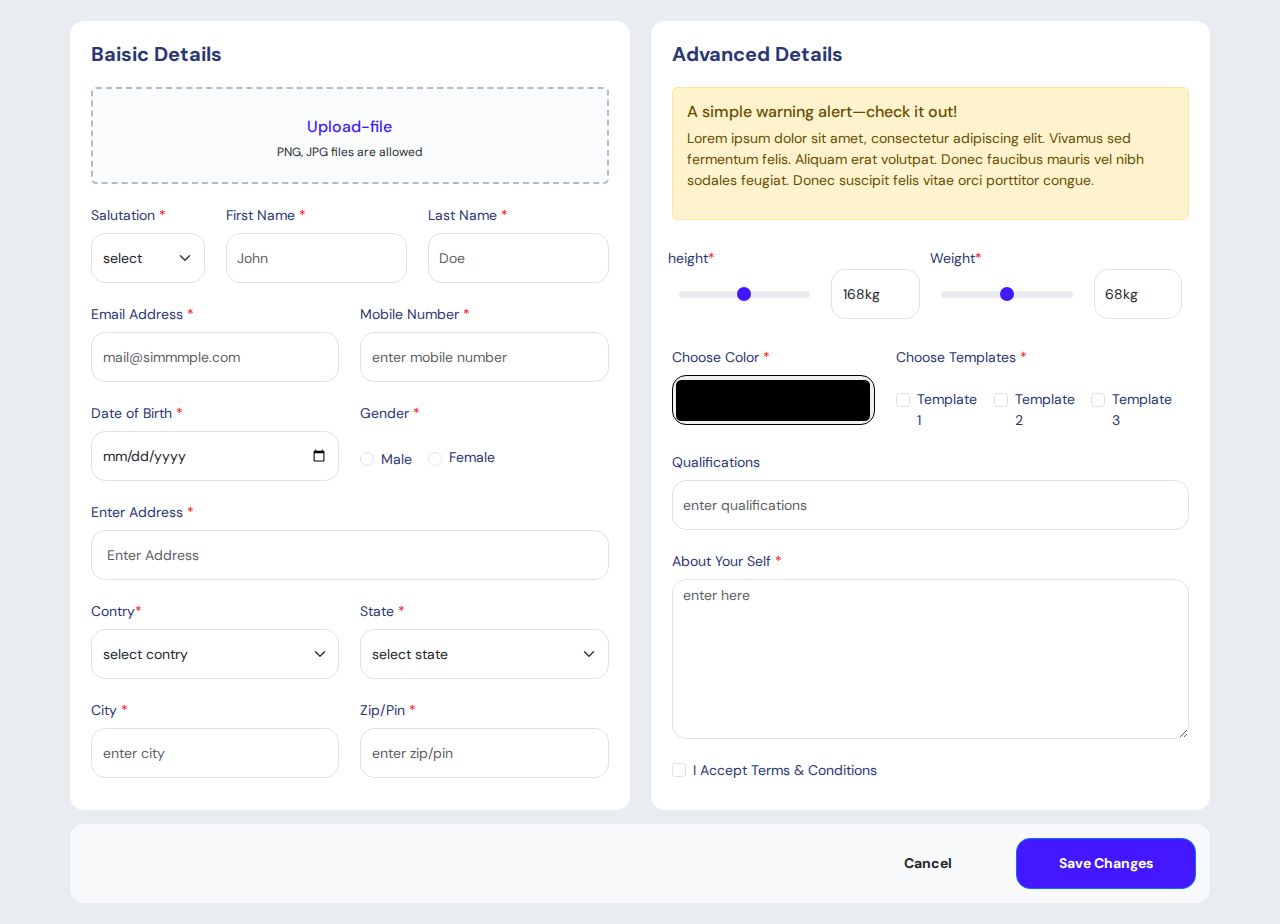
==== commit eddaa3a3: "compleate bootstrap" ====
--- a/index.html
+++ b/index.html
@@ -20,9 +20,9 @@
   <section class="container-fluid main-bg">
     <div class="container">
       <div class="row breaking-form column-gap-4 my-4">
-        <div class="col formarea d-flex flex-column row-gap-4 rounded-4 p-3 ">
-          <h3 class="mb-0 mt-2">Baisic Details</h3>
-          <label for="Upload-file" class="upload-area d-flex flex-column gap-2 p-3 text-center  ">
+        <div class="col formarea d-flex flex-column row-gap-4 rounded-4 p-4 ">
+          <h3 class="m-0 ">Baisic Details</h3>
+          <label for="Upload-file" class="upload-area d-flex flex-column gap-2 p-4 text-center  ">
             <input class="shadow-none" type="file" id="Upload-file">
             <i class="fa-solid fa-upload "></i>
             <h5 class="m-0">Upload-file</h5>
@@ -31,7 +31,7 @@
           <div class="row row-collaps">
             <div class=" col-md-3">
               <label for="inputState" class="form-item">Salutation </label>
-              <select class="form-select border-clr rounded-4 shadow-none" aria-label="Default select example">
+              <select class="form-select border-clr rounded-4 shadow-none" aria-label="Default select example"id="inputState">
                 <option selected>select </option>
                 <option value="1">One</option>
                 <option value="2">Two</option>
@@ -59,18 +59,18 @@
           </div>
           <div class="row  gender-collaps">
             <div class=" col-6 full-width">
-              <label for="e-mail" class="form-item ">Date of Birth </label>
-              <input type="date" class="form-control rounded-4 shadow-none" placeholder="select date of birth" id="e-mail">
+              <label for="date" class="form-item ">Date of Birth </label>
+              <input type="date" class="form-control rounded-4 shadow-none" placeholder="select date of birth" id="date">
             </div>
             <div class=" col-6 ">
-              <label for="ph-no" class="form-item ">Gender </label>
+              <label for="male" class="form-item ">Gender </label>
             <div class="row  align-items-center pt-3 ">
                   <div class=" col-3 gap-2 half-width mt-1 d-flex text-center  ">
                     <input class="form-check-input shadow-none " type="radio"  name="gender" id="male" value="male" required>
                     <label class="form-check-label p-0" for="male">Male</label>
                 </div>
                 <div class=" col-4 half-width gap-2 d-flex align-items-center ">
-                  <input class="form-check-input shadow-none " type="radio"  name="gender" id="female" value="male" required>
+                  <input class="form-check-input shadow-none " type="radio"  name="gender" id="female" value="female" required>
                   <label class="form-check-label p-0" for="female">Female</label>
               </div>
               </div>
@@ -78,45 +78,45 @@
           </div>
           <div class="row ">
             <div class=" col">
-              <label for="Address" class="form-item">enter address </label>
+              <label for="Address" class="form-item">Enter Address </label>
               <input type="text" class="form-control shadow-none rounded-4" placeholder=" Enter Address" id="Address">
             </div>
           </div>
           <div class="row row-collaps">
             <div class=" col-md-6">
-              <label for="e-mail" class="form-item">Contry</label>
-              <select class="form-select rounded-4 shadow-none" aria-label="Default select example">
+              <label for="contry" class="form-item">Contry</label>
+              <select class="form-select rounded-4 shadow-none" aria-label="Default select example"id="contry">
                 <option selected> select contry </option>
-                <option value="1">One</option>
-                <option value="2">Two</option>
-                <option value="3">Three</option>
+                <option value="1">India</option>
+                <option value="2">Pakistan</option>
+                <option value="3">England</option>
               </select>
             </div>
             <div class=" col-md-6">
               <label for="state" class="form-item"> State </label>
-              <select class="form-select rounded-4 shadow-none" aria-label="Default select example">
+              <select class="form-select rounded-4 shadow-none" aria-label="Default select example" id="state">
                 <option selected> select state </option>
-                <option value="1">One</option>
-                <option value="2">Two</option>
-                <option value="3">Three</option>
+                <option value="1">Kerala</option>
+                <option value="2">Tamilnadu</option>
+                <option value="3">Karnataka</option>
               </select>
             </div>
           </div>
           <div class="row row-collaps ">
             <div class=" col-md-6">
-              <label for="e-mail" class="form-item">City </label>
-              <input type="text" class="form-control rounded-4 shadow-none" placeholder="enter city" id="e-mail">
+              <label for="city" class="form-item">City </label>
+              <input type="text" class="form-control rounded-4 shadow-none" placeholder="enter city" id="city">
             </div>
             <div class=" col-md-6">
-              <label for="ph-no" class="form-item">Zip/Pin </label>
-              <input type="text" class="form-control rounded-4 shadow-none" placeholder="enter zip/pin" id="ph-no">
+              <label for="pin" class="form-item">Zip/Pin </label>
+              <input type="text" class="form-control rounded-4 shadow-none" placeholder="enter zip/pin" id="pin">
             </div>
           </div>
 
 
         </div>
-        <div class="col  formarea d-flex flex-column row-gap-4 rounded-4 common-fontsize p-3">
-          <h3 class="mb-0 mt-2">Advanced Details</h3>
+        <div class="col  formarea d-flex flex-column row-gap-4 rounded-4 common-fontsize p-4">
+          <h3 class="m-0 ">Advanced Details</h3>
           <div class="alert alert-warning m-0" role="alert">
             <h5> A simple warning alert—check it out!</h5>
             <p> Lorem ipsum dolor sit amet, consectetur adipiscing elit. Vivamus sed fermentum felis. Aliquam erat
@@ -127,12 +127,12 @@
           <div class="row  gender-collaps p-2">
             <div class="col-6 full-width">
             <div class="row align-items-center">
-              <label for="weight" class="form-item p-0">height</label>
+              <label for="height" class="form-item p-0">height</label>
             <div class="col-7 d-flex  align-items-center">
-              <input type="range" class="form-range shadow-none" id="weight">
+              <input type="range" class="form-range shadow-none">
             </div>
             <div class="col-5">
-              <input type="text"  class="form-control rounded-4 shadow-none" value="168kg" id="weight">
+              <input type="text"  class="form-control rounded-4 shadow-none" value="168kg" id="height">
             </div>
           </div>
         </div>
@@ -140,7 +140,7 @@
           <div class="row align-items-center ">
             <label for="weight" class="form-item shadow-none p-0">Weight</label>
             <div class="col-7 d-flex align-items-center">
-              <input type="range" class="form-range shadow-none" id="weight">
+              <input type="range" class="form-range shadow-none" for="weight">
             </div>
             <div class="col-5">
               <input type="text" class="form-control rounded-4 shadow-none" value="68kg" id="weight">
@@ -148,7 +148,6 @@
           </div>
         </div>
           </div>
-
           <div class="row row-collaps">
             <div class="col-sm-5 color-full-width">
               <label for="color" class="form-item">Choose Color </label>
@@ -173,22 +172,22 @@
             </div> 
           </div>
           <div class=" col">
-            <label for="ph-no" class=""> Qualifications</label>
-            <input type="text" class="form-control rounded-4 shadow-none" placeholder="enter qualifications" id="ph-no">
+            <label for="qualification" class=""> Qualifications</label>
+            <input type="text" class="form-control rounded-4 shadow-none" placeholder="enter qualifications" id="qualification">
           </div>
           <div class="col ">
-            <label for="ph-no" class="form-item"> About Your Self </label>
-            <textarea class="form-control shadow-none rounded-4" rows="7" placeholder="enter here" aria-label="With textarea"></textarea>
+            <label for="prs-details" class="form-item"> About Your Self </label>
+            <textarea class="form-control shadow-none rounded-4" rows="7" placeholder="enter here" aria-label="With textarea"id="prs-details"></textarea>
           </div>
           <div class="form-check form-check-inline col">
-            <input class="form-check-input shadow-none p-0" type="checkbox" id="inlineCheckbox1" value="option1">
-            <label class="form-check-label " for="inlineCheckbox1">I Accept Terms & Conditions</label>
+            <input class="form-check-input shadow-none p-0" type="checkbox" id="acceptence" value="option1">
+            <label class="form-check-label " for="acceptence">I Accept Terms & Conditions</label>
           </div>             
 
         </div>
          <div class="bg-light bottom d-flex p-3 rounded-4 gap-4 flex-row-reverse ">
-        <button type="button" class="btn btn-primary  px-4 py-2 rounded-4 btn-md">Save Changes</button>
-        <button type="button" class="btn btn-md  px-4 py-2 rounded-4">Cancel</button>
+        <button type="button" class="btn btn-primary  px-5 py-3 rounded-4 btn-md">Save Changes</button>
+        <button type="button" class="btn btn-md  px-5 py-3 rounded-4">Cancel</button>
       </div>
       
       </div>
--- a/style.css
+++ b/style.css
@@ -114,8 +114,12 @@
 
 input[type=radio]:checked {
     background-color: var(--prm-clr) !important;
-    border: var(--prm-clr);
+    border: var(--prm-clr)!important;
 }
+input[type=button]:checked {
+    border: var(--prm-clr)!important;
+}
+
 
 .btn-primary {
     background-color: var(--prm-clr) !important;
@@ -146,7 +150,9 @@
 
     }
 }
-
+button{
+    font-weight: 700 !important;
+}
 @media(max-width:500px) {
     .breaking-form {
         padding-left: .5rem !important;
